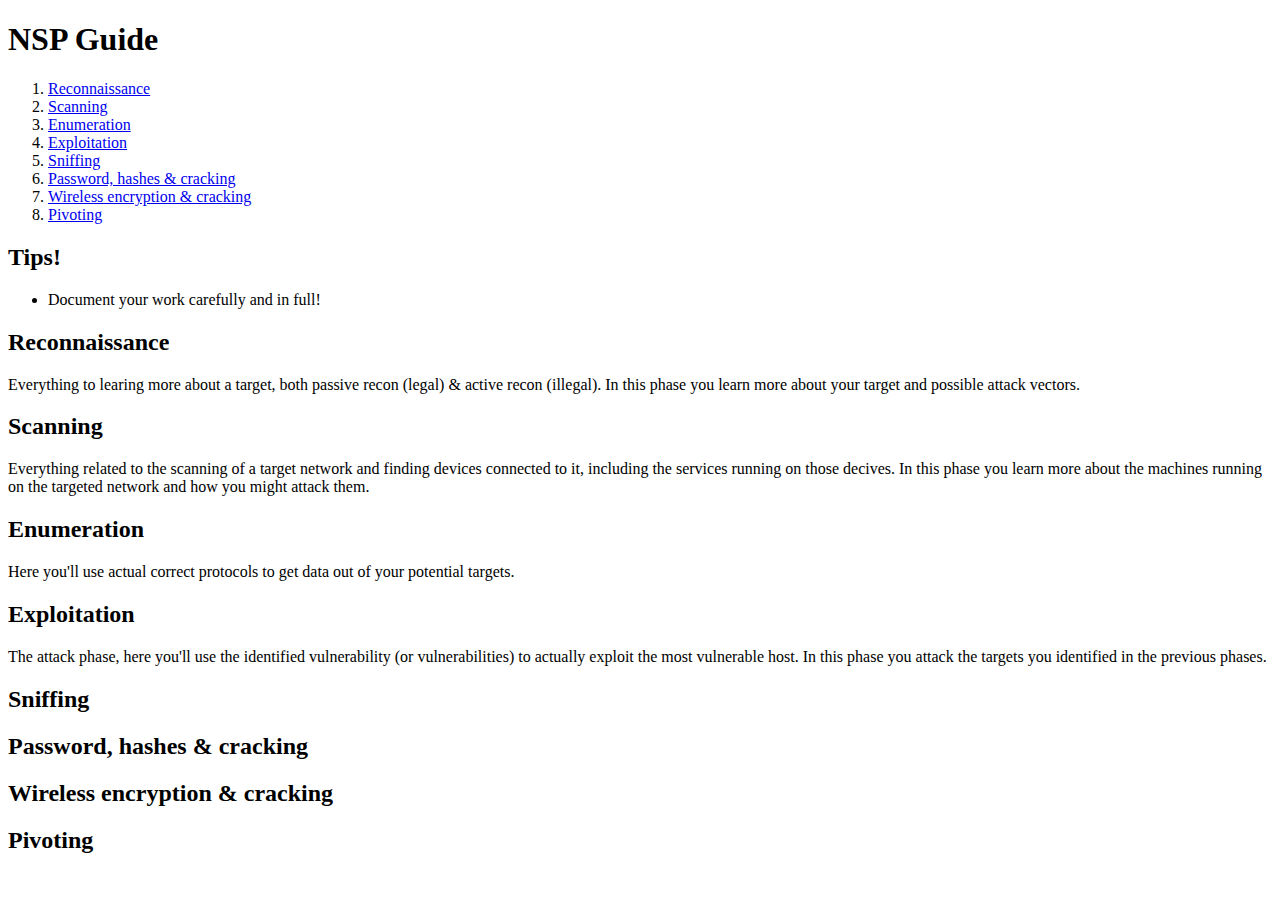
==== index.html @ 3615d921 "Index made" ====
<!DOCTYPE html>
<html lang="en">
<head>
  <meta charset="UTF-8">
  <meta name="viewport" content="width=device-width, initial-scale=1.0">
  <meta http-equiv="X-UA-Compatible" content="ie=edge">
  <title>Let me be your guide young one...</title>
</head>
<body>
  <header>
    <h1>NSP Guide</h1>
  </header>
  <nav>
    <ol>
      <li><a href="#reconnaissance">Reconnaissance</a></li>
      <li><a href="#scanning">Scanning</a></li>
      <li><a href="#enumeration">Enumeration</a></li>
      <li><a href="#exploitation">Exploitation</a></li>
      <li><a href="#sniffing">Sniffing</a></li>
      <li><a href="#password">Password, hashes & cracking</a></li>
      <li><a href="#wireless">Wireless encryption & cracking</a></li>
      <li><a href="#pivoting">Pivoting</a></li>
    </ol>
  </nav>

  <main>
    <h2>Tips!</h2>
    <ul>
      <li>Document your work carefully and in full!</li>
    </ul>
    <article id="reconnaissance">
      <h2>Reconnaissance</h2>
      <p class="subtitle">Everything to learing more about a target, both passive recon (legal) & active recon (illegal).
        In this phase you learn more about your target and possible attack vectors.</p>
    </article>
    <article id="scanning">
      <h2>Scanning</h2>
      <p class="subtitle">Everything related to the scanning of a target network and finding devices connected to it, including the services running on those decives.
      In this phase you learn more about the machines running on the targeted network and how you might attack them.</p>
    </article>
    <article id="enumeration">
      <h2>Enumeration</h2>
      <p class="subtitle">Here you'll use actual correct protocols to get data out of your potential targets.</p>
    </article>
    <article id="exploitation">
      <h2>Exploitation</h2>
      <p class="subtitle">The attack phase, here you'll use the identified vulnerability (or vulnerabilities) to actually exploit the most vulnerable host.
      In this phase you attack the targets you identified in the previous phases.</p>
    </article>
    <article id="sniffing">
      <h2>Sniffing</h2>
    </article>
    <article id="password">
      <h2>Password, hashes & cracking</h2>
    </article>
    <article id="wireless">
      <h2>Wireless encryption & cracking</h2>
    </article>
    <article id="pivoting">
      <h2>Pivoting</h2>
    </article>
  </main>
</body>
</html>
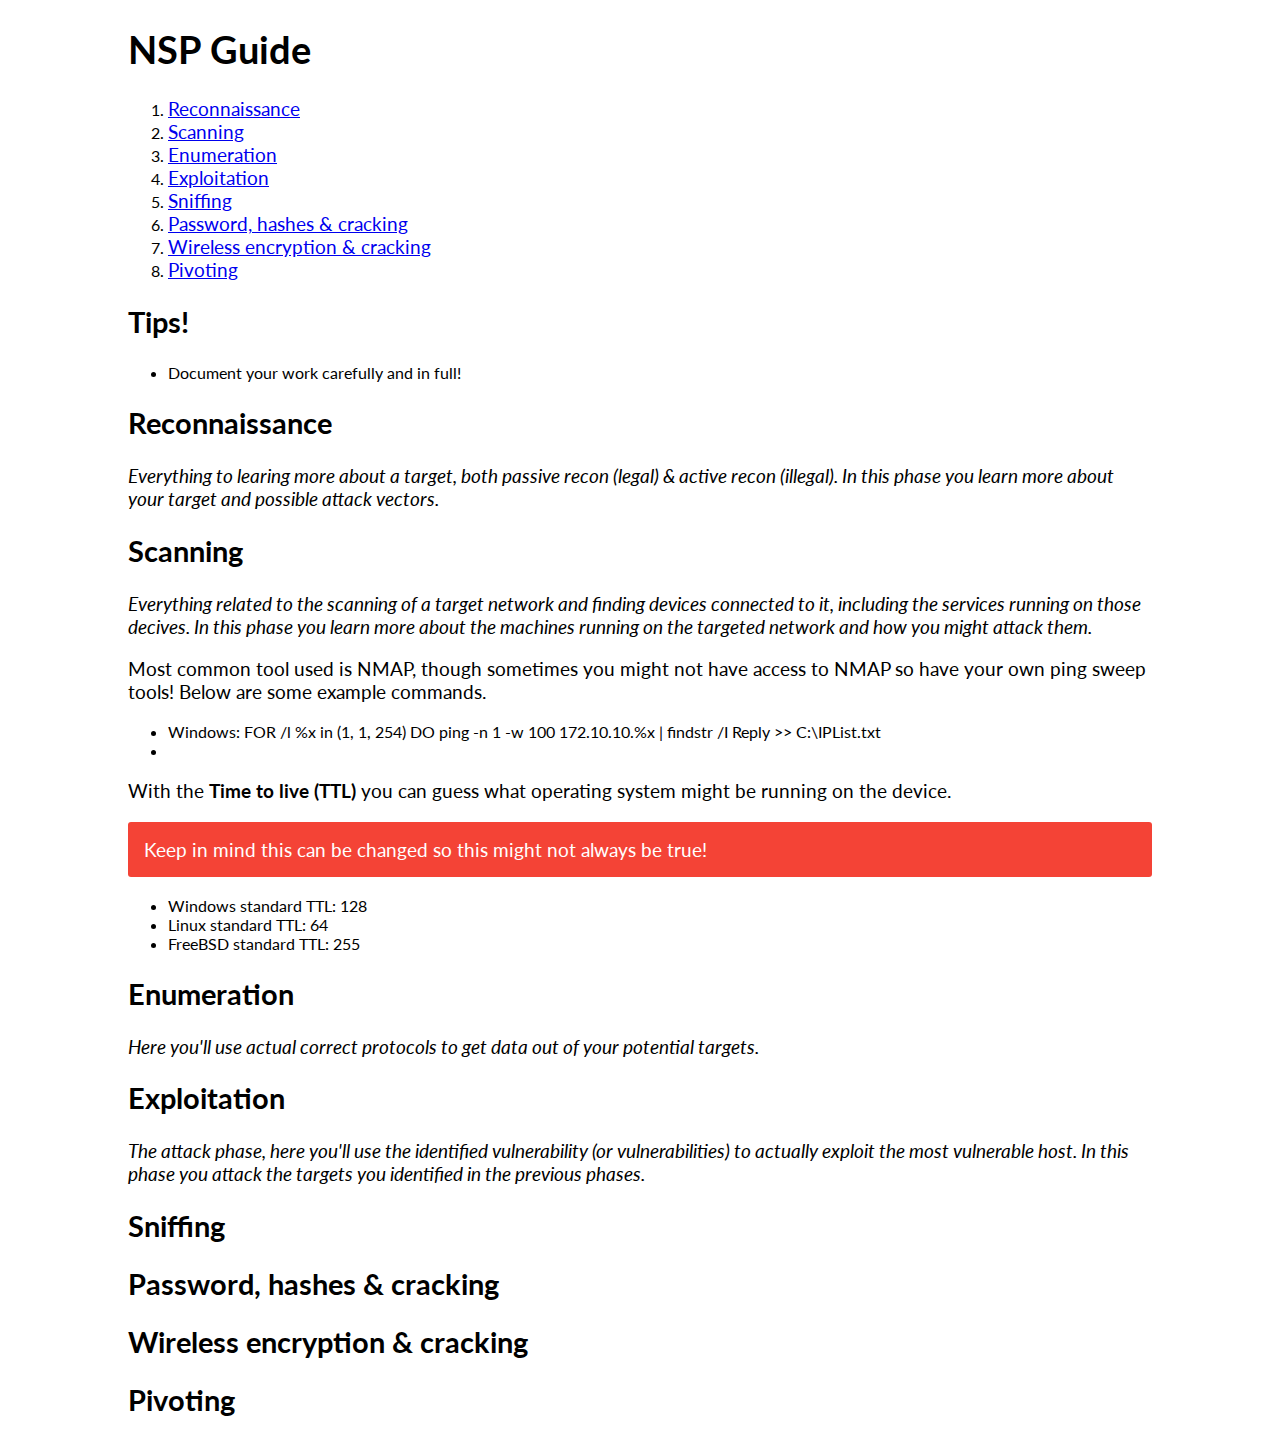
==== commit 909fd814: "Some work on Scanning" ====
--- a/index.html
+++ b/index.html
@@ -5,6 +5,8 @@
   <meta name="viewport" content="width=device-width, initial-scale=1.0">
   <meta http-equiv="X-UA-Compatible" content="ie=edge">
   <title>Let me be your guide young one...</title>
+  <link href="https://fonts.googleapis.com/css?family=Lato" rel="stylesheet">
+  <link rel="stylesheet" href="css/style.css">
 </head>
 <body>
   <header>
@@ -37,6 +39,21 @@
       <h2>Scanning</h2>
       <p class="subtitle">Everything related to the scanning of a target network and finding devices connected to it, including the services running on those decives.
       In this phase you learn more about the machines running on the targeted network and how you might attack them.</p>
+
+      <p>Most common tool used is NMAP, though sometimes you might not have access to NMAP so have your own ping sweep tools! Below are some example commands.</p>
+      <ul>
+        <li>Windows: FOR /l %x in (1, 1, 254) DO ping -n 1 -w 100 172.10.10.%x | findstr /I Reply >> C:\IPList.txt</li>
+        <li><!-- TODO: Add linux command --></li>
+      </ul>
+      <p>With the <span class="term">Time to live (TTL)</span> you can guess what operating system might be running on the device.</p>
+      <p class="warning">Keep in mind this can be changed so this might not always be true!</p>
+
+      <ul>
+        <li>Windows standard TTL: 128</li>
+        <li>Linux standard TTL: 64</li>
+        <li>FreeBSD standard TTL: 255</li>
+      </ul>
+
     </article>
     <article id="enumeration">
       <h2>Enumeration</h2>
--- a/css/style.css
+++ b/css/style.css
@@ -0,0 +1,30 @@
+body {
+  width: 80%;
+  margin-left: auto;
+  margin-right: auto;
+  font-family: 'Lato', sans-serif;
+}
+h1 {
+  font-size: 2.4rem;
+}
+h2 {
+  font-size: 1.8rem;
+}
+p, a {
+  font-size: 1.2rem
+}
+
+.term {
+  font-weight: bold;
+}
+
+.subtitle {
+  font-style: italic;
+}
+
+.warning {
+  color: white;
+  background-color: #f44336;
+  padding: 16px;
+  border-radius: 3px;
+}
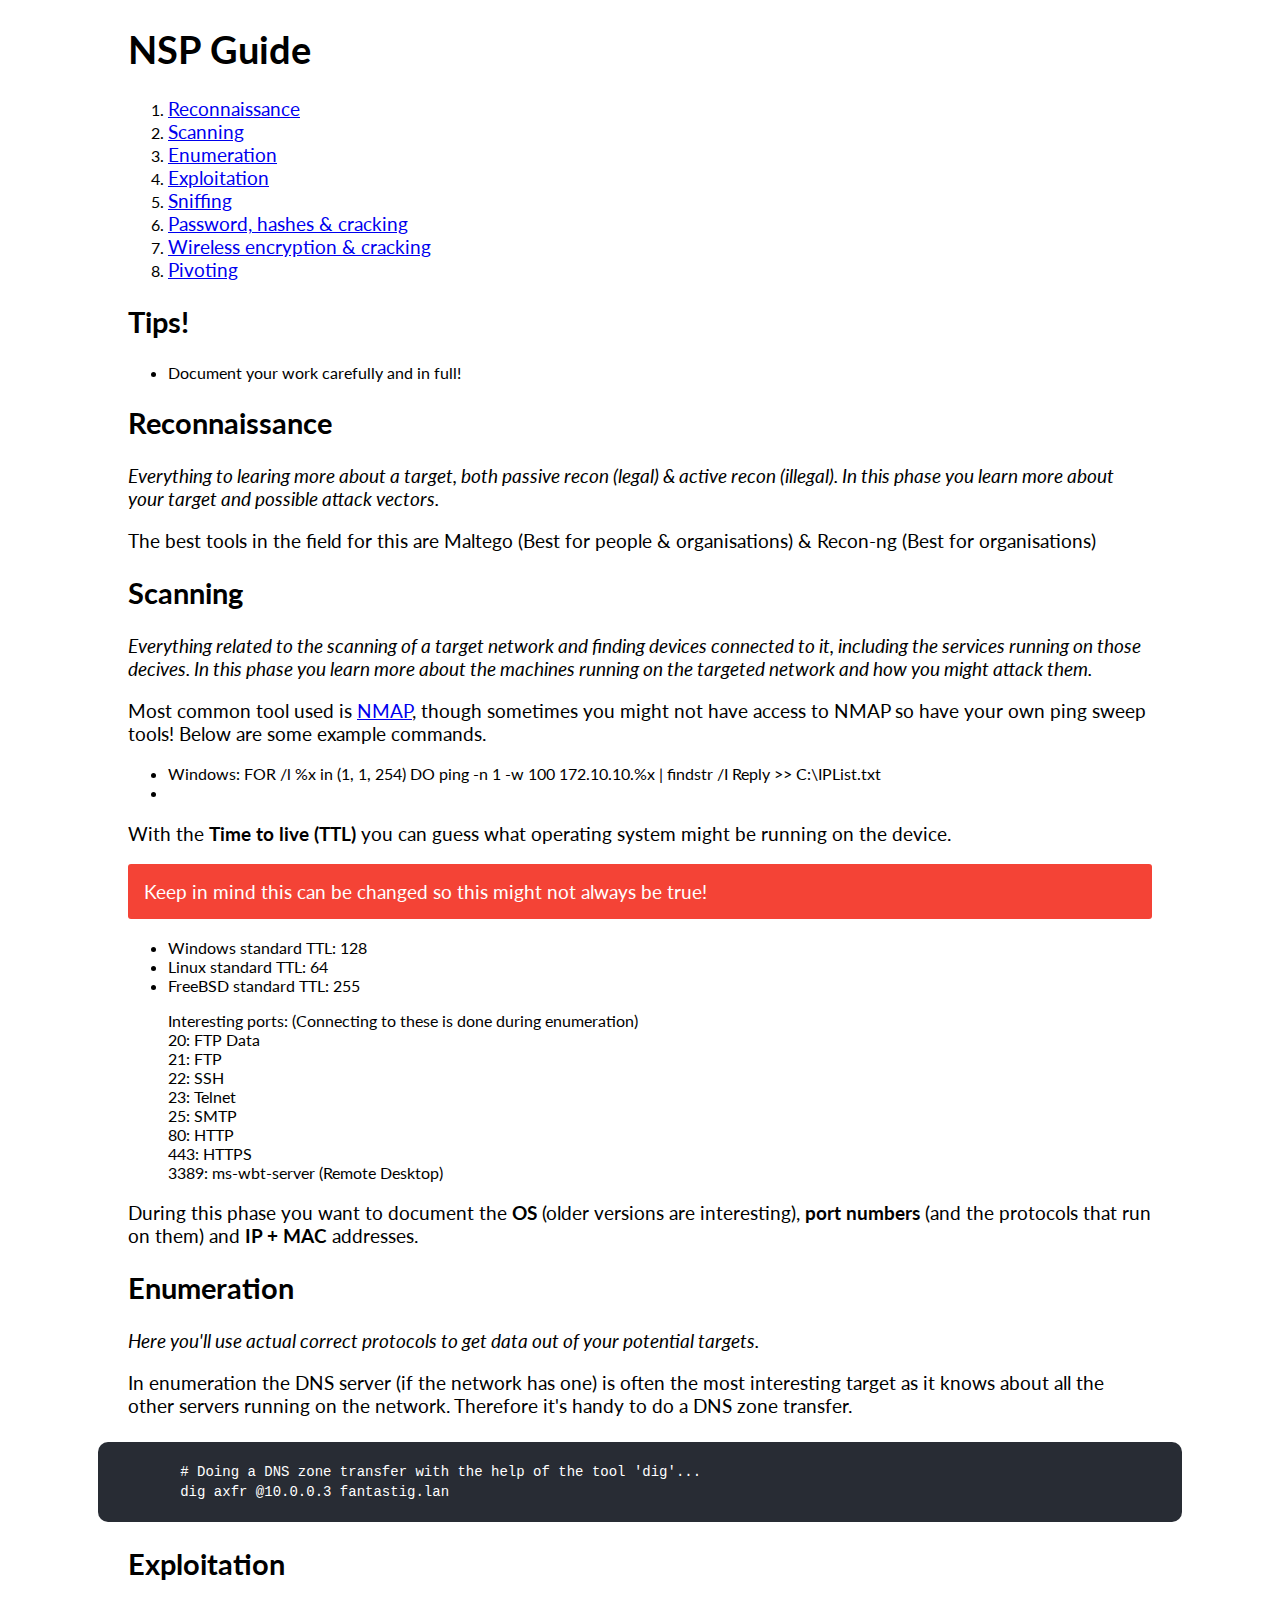
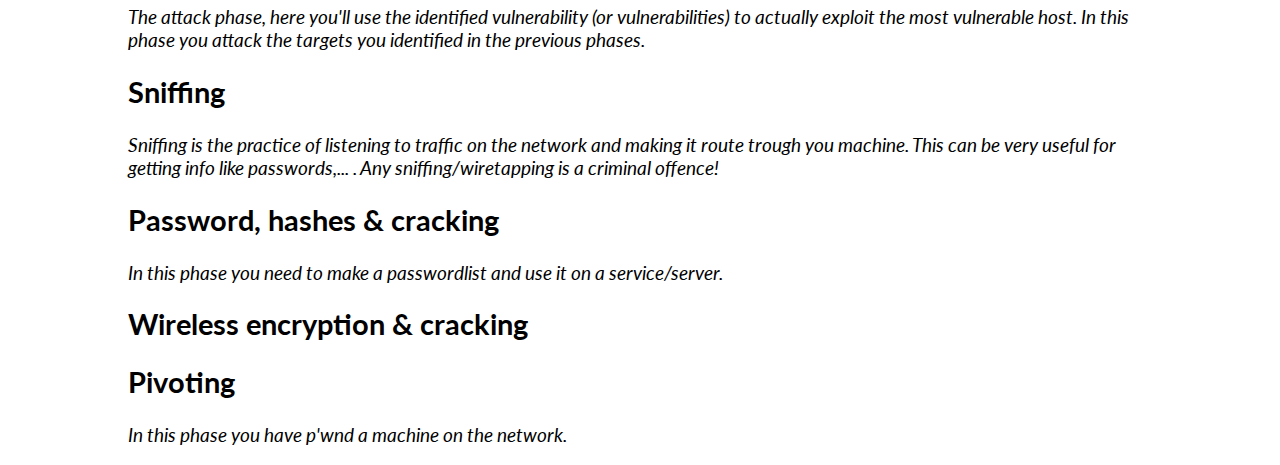
==== commit b3e9fa68: "Added NMAP" ====
--- a/index.html
+++ b/index.html
@@ -34,13 +34,14 @@
       <h2>Reconnaissance</h2>
       <p class="subtitle">Everything to learing more about a target, both passive recon (legal) & active recon (illegal).
         In this phase you learn more about your target and possible attack vectors.</p>
+      <p>The best tools in the field for this are Maltego (Best for people & organisations) & Recon-ng (Best for organisations)</p>
     </article>
     <article id="scanning">
       <h2>Scanning</h2>
       <p class="subtitle">Everything related to the scanning of a target network and finding devices connected to it, including the services running on those decives.
       In this phase you learn more about the machines running on the targeted network and how you might attack them.</p>
 
-      <p>Most common tool used is NMAP, though sometimes you might not have access to NMAP so have your own ping sweep tools! Below are some example commands.</p>
+      <p>Most common tool used is <a href="details/nmap.html" target="_blank">NMAP</a>, though sometimes you might not have access to NMAP so have your own ping sweep tools! Below are some example commands.</p>
       <ul>
         <li>Windows: FOR /l %x in (1, 1, 254) DO ping -n 1 -w 100 172.10.10.%x | findstr /I Reply >> C:\IPList.txt</li>
         <li><!-- TODO: Add linux command --></li>
@@ -54,10 +55,33 @@
         <li>FreeBSD standard TTL: 255</li>
       </ul>
 
+      <ul class="nodots">
+          <li>Interesting ports: (Connecting to these is done during enumeration)</li>
+          <li>20: FTP Data</li>
+          <li>21: FTP</li>
+          <li>22: SSH</li>
+          <li>23: Telnet</li>
+          <li>25: SMTP</li>
+          <li>80: HTTP</li>
+          <li>443: HTTPS</li>
+          <li>3389: ms-wbt-server (Remote Desktop)</li>
+        </ul>
+  
+        <p>During this phase you want to document the <span class="term">OS</span> (older versions are interesting), <span class="term">port numbers</span>
+          (and the protocols that run on them) and <span class="term">IP + MAC</span> addresses.</p>
+
     </article>
     <article id="enumeration">
       <h2>Enumeration</h2>
       <p class="subtitle">Here you'll use actual correct protocols to get data out of your potential targets.</p>
+
+      <p>In enumeration the DNS server (if the network has one) is often the most interesting target as it knows about 
+        all the other servers running on the network. Therefore it's handy to do a DNS zone transfer. 
+      </p>
+      <div class="code">
+        # Doing a DNS zone transfer with the help of the tool 'dig'...
+        dig axfr @10.0.0.3 fantastig.lan
+      </div>
     </article>
     <article id="exploitation">
       <h2>Exploitation</h2>
@@ -66,15 +90,21 @@
     </article>
     <article id="sniffing">
       <h2>Sniffing</h2>
+      <p class="subtitle">Sniffing is the practice of listening to traffic on the network and making it route trough
+        you machine. This can be very useful for getting info like passwords,... . Any sniffing/wiretapping is a criminal
+        offence!
+      </p>
     </article>
     <article id="password">
       <h2>Password, hashes & cracking</h2>
+      <p class="subtitle">In this phase you need to make a passwordlist and use it on a service/server.</p>
     </article>
     <article id="wireless">
       <h2>Wireless encryption & cracking</h2>
     </article>
     <article id="pivoting">
       <h2>Pivoting</h2>
+      <p class="subtitle">In this phase you have p'wnd a machine on the network. <!-- TODO: complete --></p>
     </article>
   </main>
 </body>
--- a/css/style.css
+++ b/css/style.css
@@ -28,3 +28,22 @@
   padding: 16px;
   border-radius: 3px;
 }
+
+.code {
+  height: auto !important;
+  font-size: 14px;
+  line-height: 20px;
+  white-space: pre-wrap;
+  word-break: break-word;
+  font-family: 'Source Code Pro', monospace;
+  background: #282c34;
+  margin: 25px -30px 25px -30px;
+  padding-left: 15px;
+  padding-right: 15px;
+  color: white;
+  border-radius: 10px;
+}
+
+ul.nodots {
+  list-style: none;
+}
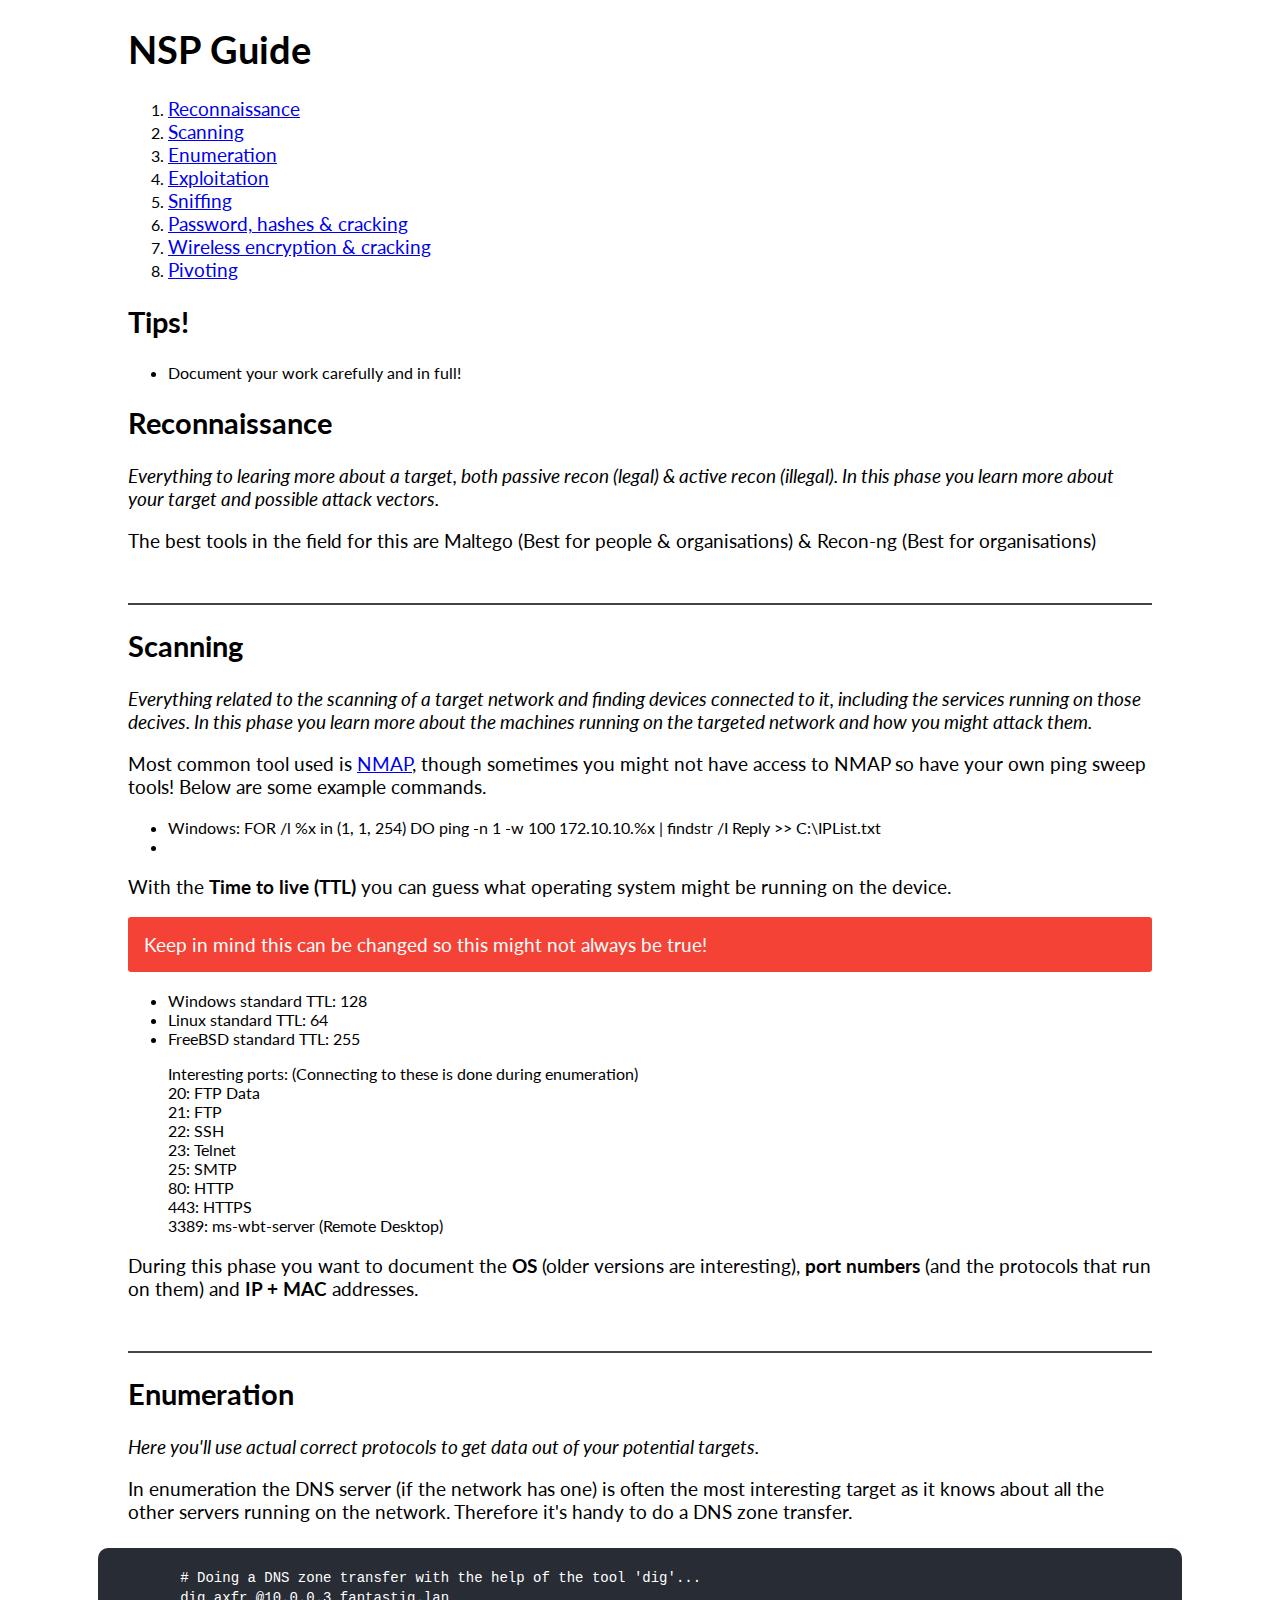
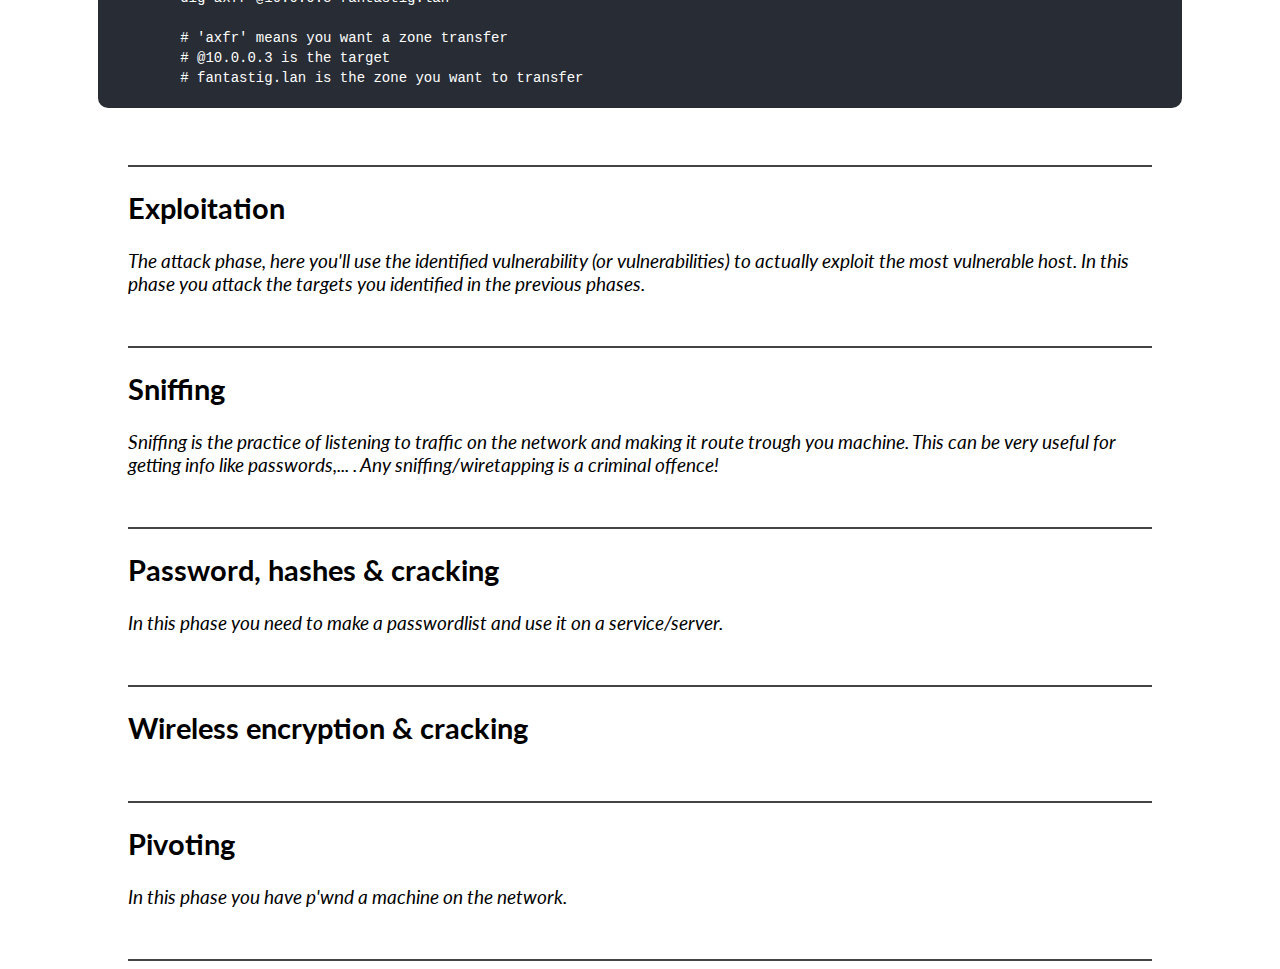
==== commit 6fb90a14: "More work on enumeration" ====
--- a/index.html
+++ b/index.html
@@ -81,6 +81,10 @@
       <div class="code">
         # Doing a DNS zone transfer with the help of the tool 'dig'...
         dig axfr @10.0.0.3 fantastig.lan
+        
+        # 'axfr' means you want a zone transfer
+        # @10.0.0.3 is the target
+        # fantastig.lan is the zone you want to transfer
       </div>
     </article>
     <article id="exploitation">
--- a/css/style.css
+++ b/css/style.css
@@ -47,3 +47,8 @@
 ul.nodots {
   list-style: none;
 }
+
+article {
+  padding-bottom: 2rem;
+  border-bottom: #444 solid 2px;
+}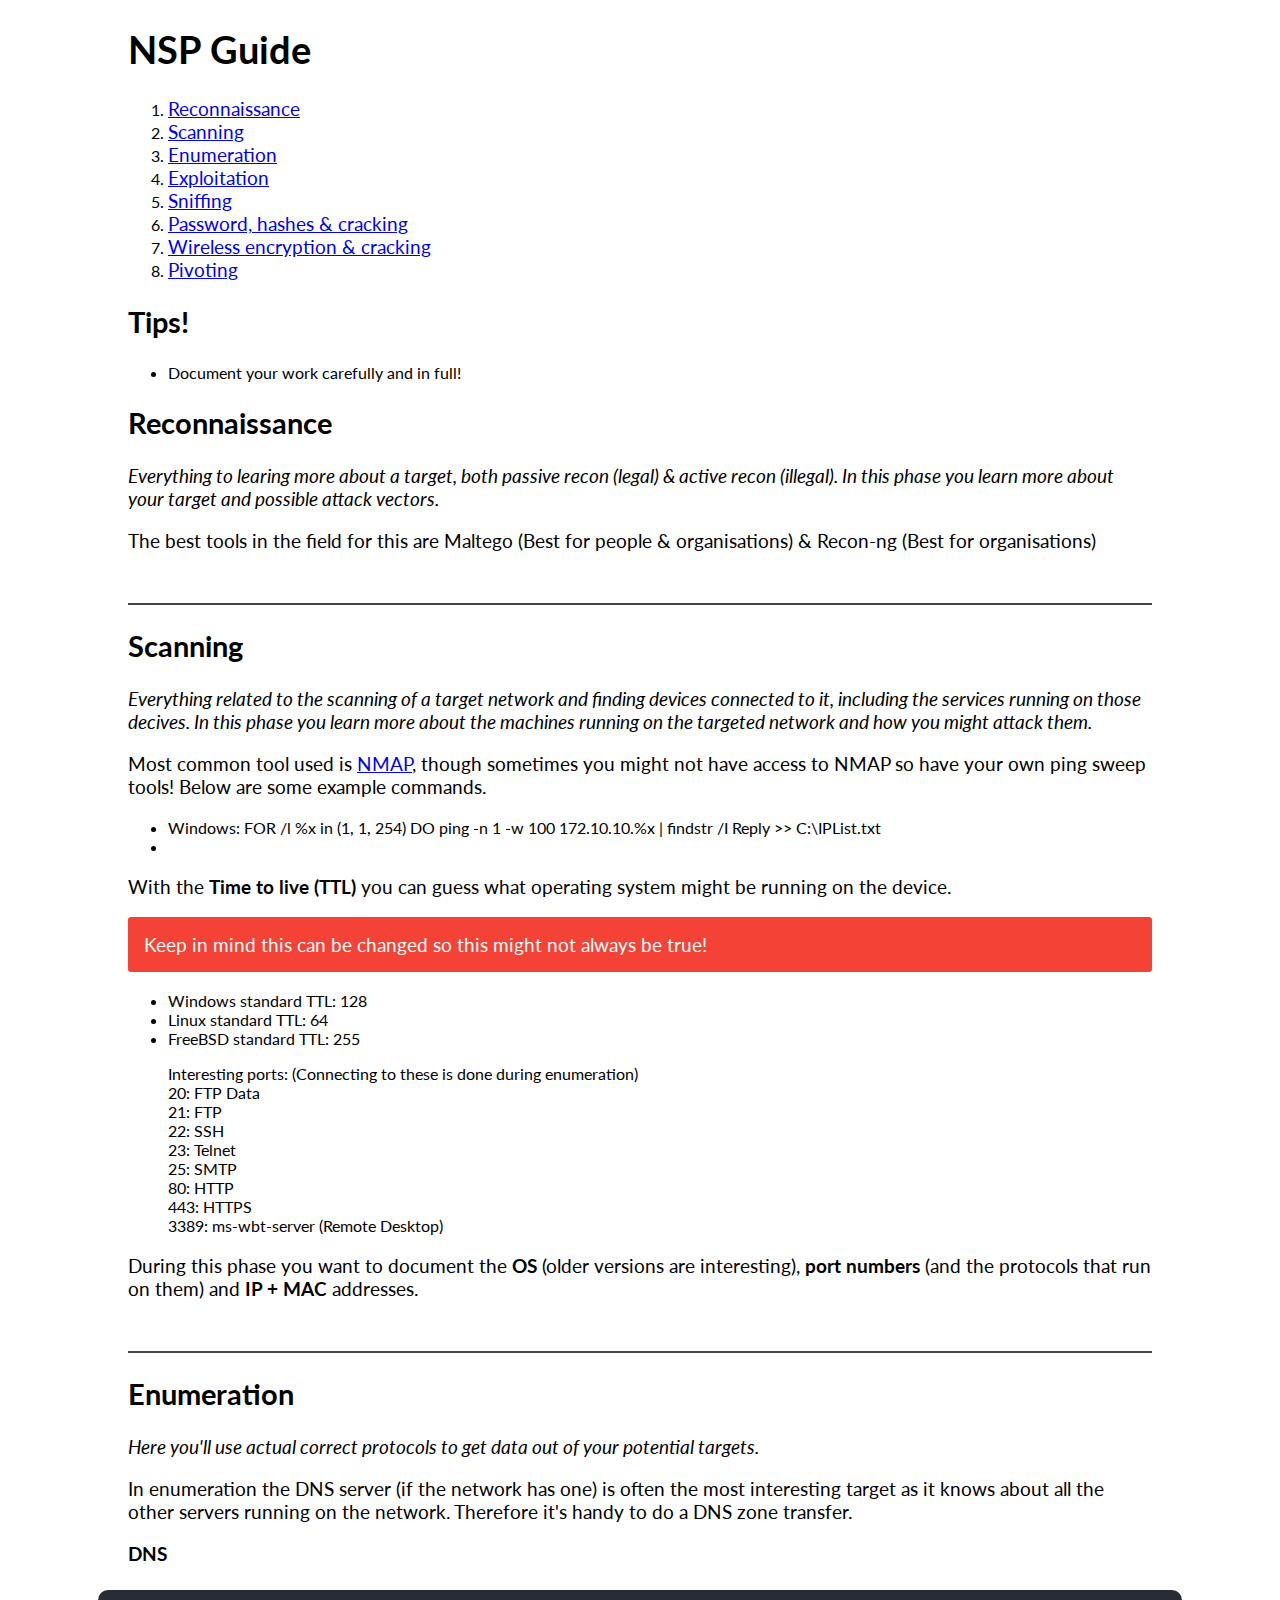
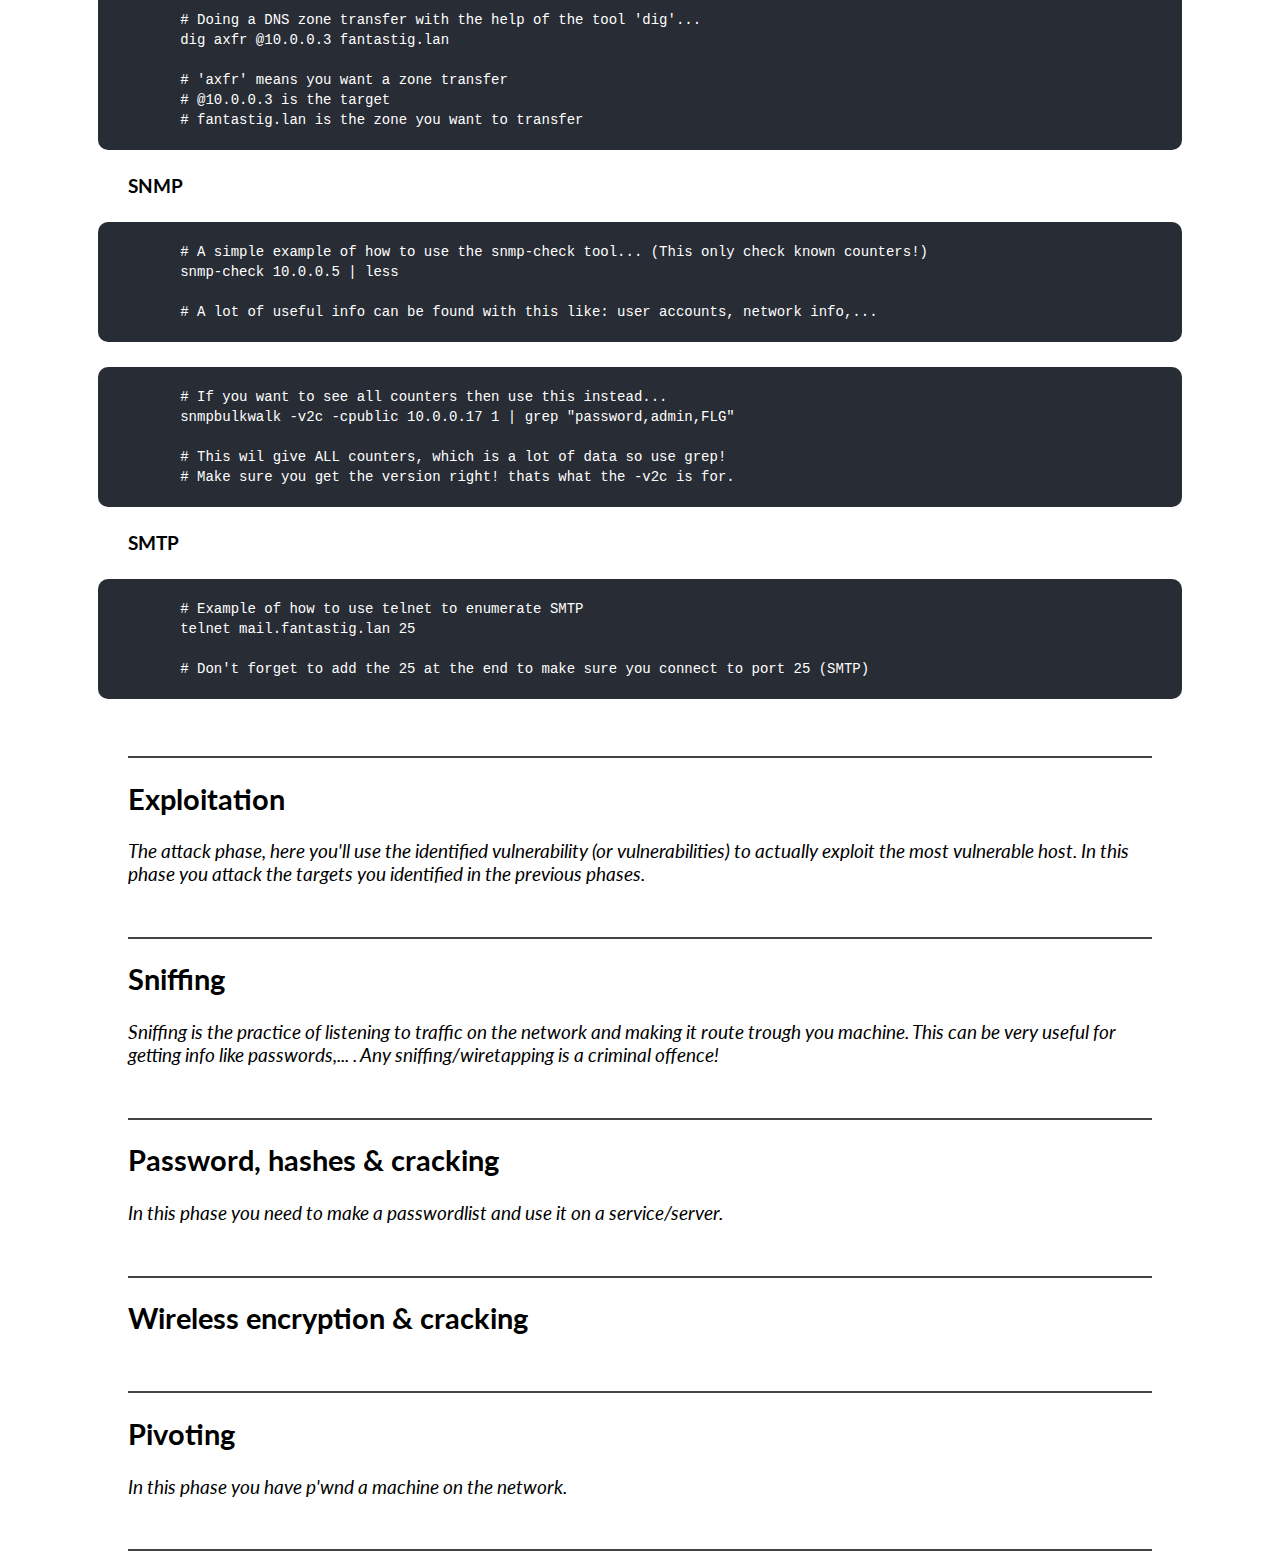
==== commit 238e696f: "Enumeration done!" ====
--- a/index.html
+++ b/index.html
@@ -78,13 +78,38 @@
       <p>In enumeration the DNS server (if the network has one) is often the most interesting target as it knows about 
         all the other servers running on the network. Therefore it's handy to do a DNS zone transfer. 
       </p>
+      <h3>DNS</h3>
       <div class="code">
         # Doing a DNS zone transfer with the help of the tool 'dig'...
         dig axfr @10.0.0.3 fantastig.lan
-        
+
         # 'axfr' means you want a zone transfer
         # @10.0.0.3 is the target
         # fantastig.lan is the zone you want to transfer
+      </div>
+
+      <h3>SNMP</h3>
+      <div class="code">
+        # A simple example of how to use the snmp-check tool... (This only check known counters!)
+        snmp-check 10.0.0.5 | less
+
+        # A lot of useful info can be found with this like: user accounts, network info,...
+      </div>
+
+      <div class="code">
+        # If you want to see all counters then use this instead...
+        snmpbulkwalk -v2c -cpublic 10.0.0.17 1 | grep "password,admin,FLG"
+
+        # This wil give ALL counters, which is a lot of data so use grep!
+        # Make sure you get the version right! thats what the -v2c is for.
+      </div>
+
+      <h3>SMTP</h3>
+      <div class="code">
+        # Example of how to use telnet to enumerate SMTP
+        telnet mail.fantastig.lan 25
+        
+        # Don't forget to add the 25 at the end to make sure you connect to port 25 (SMTP)
       </div>
     </article>
     <article id="exploitation">
